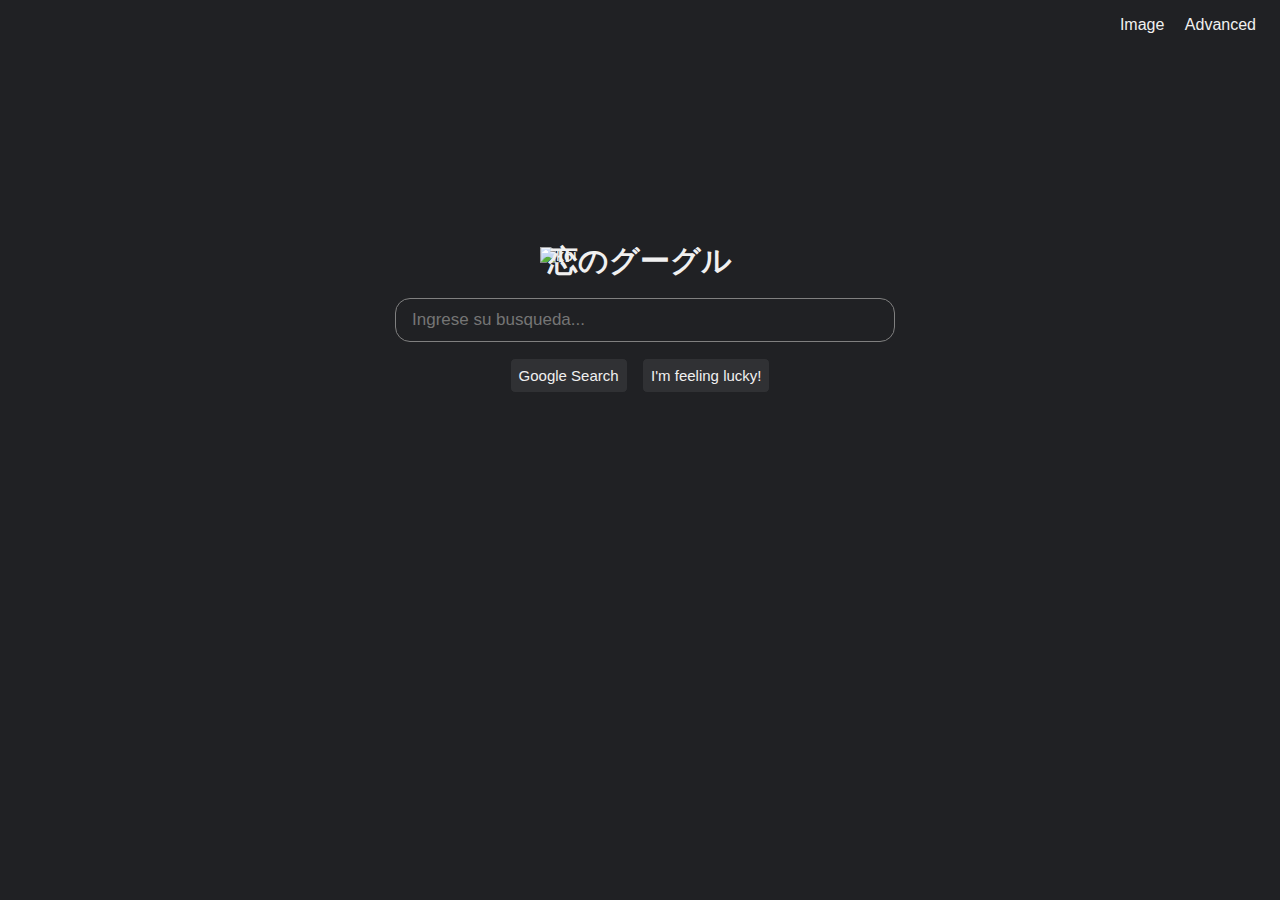
==== index.html @ 021143e4 "first commit" ====
<!DOCTYPE html>
<html lang="en">
    <head>
        <meta charset="UTF-8">
        <meta name="viewport" content="width=device-width, initial-scale=1.0">
        <title>Search</title>
        <link rel="stylesheet" href="style.css">
    </head>
    <body>
        <header>
            <a href="image.html">Image</a>
            <a href="advanced.html">Advanced</a>
        </header>

        <div>
            <img style="width:200px" alt="koi" src="koi.png">
            <p>恋のグーグル</p>
            
            <form action="https://www.google.com/search">
                <input class="search" type="text" name="q" placeholder="Ingrese su busqueda..." required>
                <input type="submit" value="Google Search">
                <input type="submit" name="btnI" value="I'm feeling lucky!">

            </form>
        </div>
        

    </body>
</html>
---- style.css ----
*{
    margin:0;
    padding:0;
    box-sizing: border-box;
    --color1:rgb(32,33,36);
    --color2:rgb(48,49,52);
    --font1: rgb(240,240,240);


}


html, body{
    height:100%;
    margin: 0;
    display: flex;
    flex-direction: column;
    font-family: Arial, Helvetica, sans-serif;
    background-color: var(--color1);
    color: var(--font1)
}


header{
    height:max-content;
    padding: 1rem;
    text-align: right;
    
}

a{
    margin: auto 0.5rem;
    color: var(--font1);
    text-decoration: none;
}

a:hover{
    text-decoration: underline;
}

div{
    height: 60%;
    display:flex;
    flex-direction: column;
    justify-content: center;
    align-items: center;
    
}

p{
    margin: 1rem;
    font-size: 30px;
    font-weight: 800;
}

#p-sub{
    margin: 1rem;
    font-size: 16px;
    font-weight: 200;
}

img{
    margin:0;
    margin-bottom: -40px;
}

form{
    display: inline-block;
    width: min(90%,500px);
    text-align: center;
}

#form-grid{
    display: grid;
    grid-template-columns: 1.2fr 2fr;
    text-align: left;
    gap: 0.3rem;
}

.search{
    height: 2.8rem;
    font-size: 17px;
    margin-bottom: 1rem;
    padding: 0 1rem;
    color: var(--font1);
    background-color: var(--color1);
    border: 1px solid grey;
    border-radius: 15px;
    width: 100%;
}

.search:hover{
    background-color: var(--color2);
    border: 1px solid black;
    box-shadow: 2px 2px 5px rgb(15, 15, 15);

}

.search:focus{
    outline: none !important
}

input{
    margin: 0 5px;
    padding: 0.5rem;
    font-size: 15px;
    color: var(--font1);
    background-color: var(--color2);
    border:1px solid var(--color1);
    border-radius: 5px;

}

input:hover{
    border: 1px solid grey;

}

input:focus{
    outline: none !important;
    border: 1px solid lightskyblue;

}

#a-search{
    margin-left:48%;
    width: 50%;
    font-size: min(1, 16px);
    grid-column: 2;
    background-color: rgb(66, 164, 225);
    color:var(--color1);
}

#a-search:hover{
    background-color: lightskyblue;
}


@media not screen and (min-width: 550px) {

    form{
        height:30%;
    }

    p{
        margin:0;
    }

    #p-sub{
        margin:0;
    }

    input{
        margin:0
    }
    

    #form-grid {
      margin-top:120px;
      display:flex;
      flex-direction: column;
      justify-content: center;
      align-items: right;
    }

    #a-search{
        margin:0;
        min-width: 200px;
    }
  }
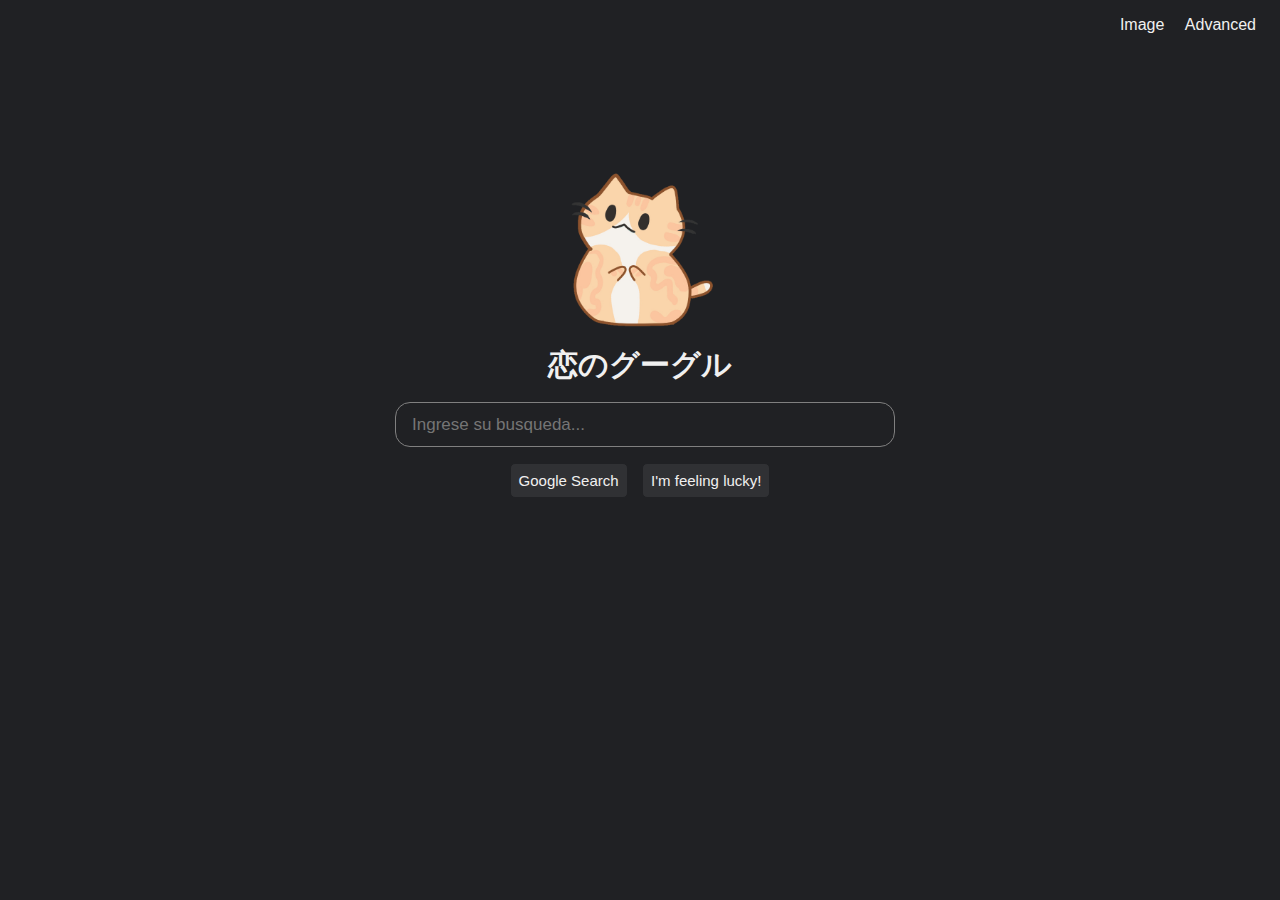
==== commit d1889816: "image fix" ====
--- a/index.html
+++ b/index.html
@@ -13,7 +13,7 @@
         </header>
 
         <div>
-            <img style="width:200px" alt="koi" src="koi.png">
+            <img style="width:200px" alt="koi" src="Koi.png">
             <p>恋のグーグル</p>
             
             <form action="https://www.google.com/search">
